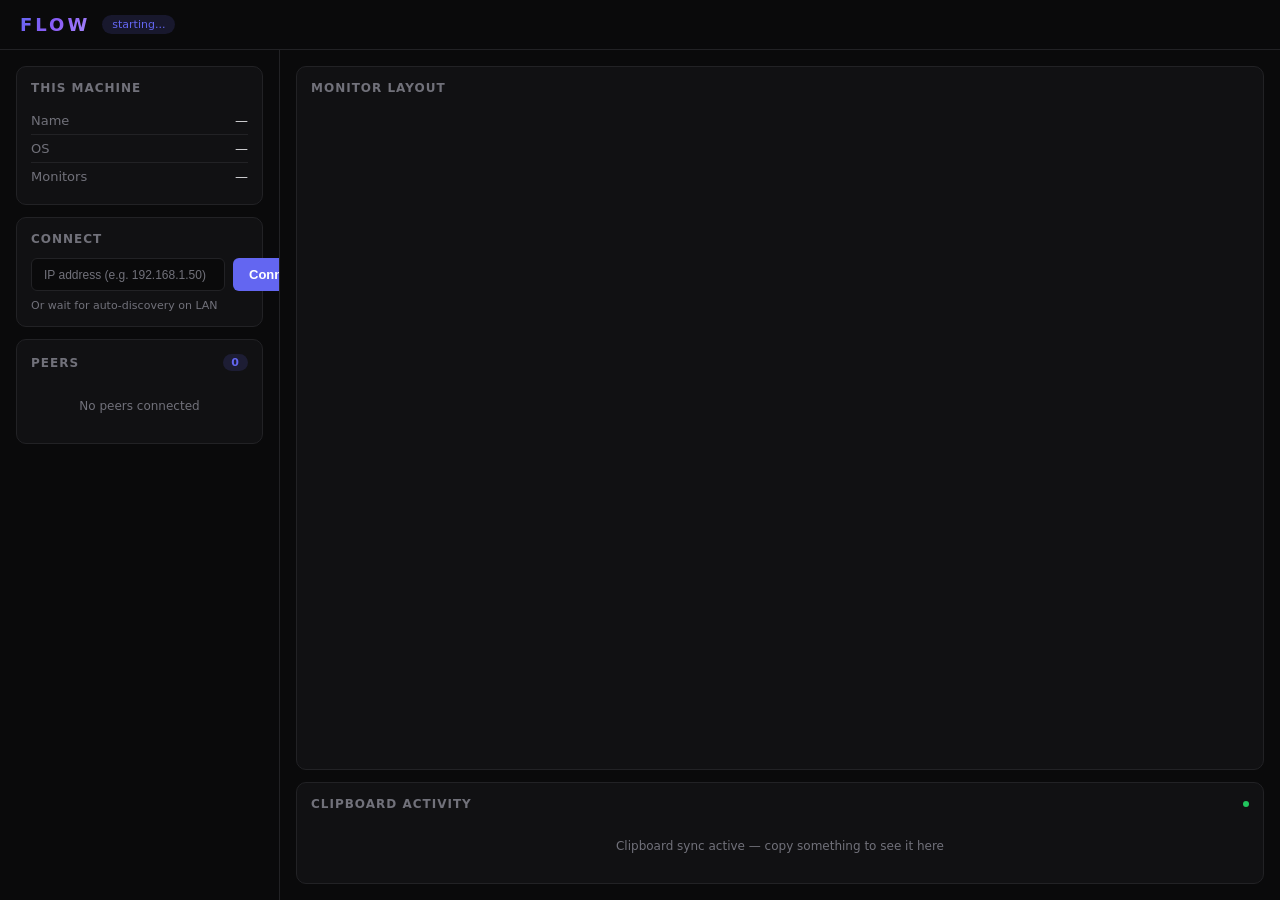
==== flow-ui/src/index.html @ ec9c4d79 "Add FLOW desktop app with Tauri GUI - Dark-themed UI with monitor layout visualizer, peer list, and " ====
<!DOCTYPE html>
<html lang="en">
<head>
  <meta charset="UTF-8" />
  <meta name="viewport" content="width=device-width, initial-scale=1.0" />
  <title>FLOW</title>
  <link rel="stylesheet" href="style.css" />
</head>
<body>
  <div id="app">
    <!-- Header -->
    <header class="header">
      <div class="header-left">
        <div class="logo">FLOW</div>
        <span class="badge" id="status-badge">starting...</span>
      </div>
      <div class="header-right">
        <span class="peer-id" id="my-peer-id"></span>
      </div>
    </header>

    <!-- Main Grid -->
    <div class="main">
      <!-- Left Panel: My Info + Peers -->
      <aside class="sidebar">
        <!-- My Machine -->
        <section class="card">
          <h3 class="card-title">This Machine</h3>
          <div class="machine-info">
            <div class="info-row">
              <span class="label">Name</span>
              <span class="value" id="my-name">—</span>
            </div>
            <div class="info-row">
              <span class="label">OS</span>
              <span class="value" id="my-os">—</span>
            </div>
            <div class="info-row">
              <span class="label">Monitors</span>
              <span class="value" id="my-monitors">—</span>
            </div>
          </div>
        </section>

        <!-- Connect -->
        <section class="card">
          <h3 class="card-title">Connect</h3>
          <div class="connect-form">
            <input type="text" id="peer-ip" placeholder="IP address (e.g. 192.168.1.50)" />
            <button id="connect-btn" onclick="connectPeer()">Connect</button>
          </div>
          <p class="hint">Or wait for auto-discovery on LAN</p>
        </section>

        <!-- Connected Peers -->
        <section class="card">
          <h3 class="card-title">
            Peers
            <span class="peer-count" id="peer-count">0</span>
          </h3>
          <div id="peers-list" class="peers-list">
            <div class="empty-state">No peers connected</div>
          </div>
        </section>
      </aside>

      <!-- Center: Monitor Layout -->
      <main class="content">
        <section class="card monitor-card">
          <h3 class="card-title">Monitor Layout</h3>
          <div class="monitor-canvas" id="monitor-canvas"></div>
        </section>

        <!-- Clipboard Activity -->
        <section class="card">
          <h3 class="card-title">
            Clipboard Activity
            <span class="sync-dot" id="sync-dot"></span>
          </h3>
          <div id="clipboard-log" class="clipboard-log">
            <div class="empty-state">Clipboard sync active — copy something to see it here</div>
          </div>
        </section>
      </main>
    </div>
  </div>

  <script src="app.js"></script>
</body>
</html>
---- flow-ui/src/style.css ----
* {
  margin: 0;
  padding: 0;
  box-sizing: border-box;
}

:root {
  --bg: #0a0a0b;
  --bg-card: #111113;
  --bg-hover: #1a1a1d;
  --border: #222225;
  --text: #e4e4e7;
  --text-dim: #71717a;
  --accent: #6366f1;
  --accent-glow: rgba(99, 102, 241, 0.15);
  --green: #22c55e;
  --red: #ef4444;
  --blue: #3b82f6;
  --radius: 10px;
}

body {
  font-family: -apple-system, BlinkMacSystemFont, 'Segoe UI', system-ui, sans-serif;
  background: var(--bg);
  color: var(--text);
  height: 100vh;
  overflow: hidden;
  -webkit-font-smoothing: antialiased;
}

#app {
  display: flex;
  flex-direction: column;
  height: 100vh;
}

/* Header */
.header {
  display: flex;
  justify-content: space-between;
  align-items: center;
  padding: 14px 20px;
  border-bottom: 1px solid var(--border);
  -webkit-app-region: drag;
}

.header-left {
  display: flex;
  align-items: center;
  gap: 12px;
}

.logo {
  font-size: 18px;
  font-weight: 700;
  letter-spacing: 3px;
  background: linear-gradient(135deg, #6366f1, #8b5cf6, #a78bfa);
  -webkit-background-clip: text;
  -webkit-text-fill-color: transparent;
}

.badge {
  font-size: 11px;
  padding: 3px 10px;
  border-radius: 20px;
  background: var(--accent-glow);
  color: var(--accent);
  font-weight: 500;
}

.badge.online {
  background: rgba(34, 197, 94, 0.12);
  color: var(--green);
}

.header-right {
  -webkit-app-region: no-drag;
}

.peer-id {
  font-size: 12px;
  color: var(--text-dim);
  font-family: 'SF Mono', 'Fira Code', monospace;
}

/* Main Layout */
.main {
  display: grid;
  grid-template-columns: 280px 1fr;
  flex: 1;
  overflow: hidden;
}

/* Sidebar */
.sidebar {
  border-right: 1px solid var(--border);
  padding: 16px;
  display: flex;
  flex-direction: column;
  gap: 12px;
  overflow-y: auto;
}

/* Cards */
.card {
  background: var(--bg-card);
  border: 1px solid var(--border);
  border-radius: var(--radius);
  padding: 14px;
}

.card-title {
  font-size: 12px;
  font-weight: 600;
  text-transform: uppercase;
  letter-spacing: 1px;
  color: var(--text-dim);
  margin-bottom: 12px;
  display: flex;
  align-items: center;
  justify-content: space-between;
}

/* Machine Info */
.info-row {
  display: flex;
  justify-content: space-between;
  padding: 6px 0;
  border-bottom: 1px solid var(--border);
}

.info-row:last-child {
  border-bottom: none;
}

.label {
  color: var(--text-dim);
  font-size: 13px;
}

.value {
  font-size: 13px;
  font-weight: 500;
}

/* Connect Form */
.connect-form {
  display: flex;
  gap: 8px;
}

.connect-form input {
  flex: 1;
  padding: 8px 12px;
  border: 1px solid var(--border);
  border-radius: 6px;
  background: var(--bg);
  color: var(--text);
  font-size: 13px;
  outline: none;
  transition: border-color 0.2s;
}

.connect-form input:focus {
  border-color: var(--accent);
}

.connect-form input::placeholder {
  color: var(--text-dim);
  font-size: 12px;
}

.connect-form button {
  padding: 8px 16px;
  border: none;
  border-radius: 6px;
  background: var(--accent);
  color: white;
  font-size: 13px;
  font-weight: 600;
  cursor: pointer;
  transition: opacity 0.2s;
  white-space: nowrap;
}

.connect-form button:hover {
  opacity: 0.85;
}

.connect-form button:disabled {
  opacity: 0.4;
  cursor: not-allowed;
}

.hint {
  font-size: 11px;
  color: var(--text-dim);
  margin-top: 8px;
}

/* Peers */
.peer-count {
  background: var(--accent-glow);
  color: var(--accent);
  font-size: 11px;
  padding: 2px 8px;
  border-radius: 10px;
  font-weight: 600;
}

.peers-list {
  display: flex;
  flex-direction: column;
  gap: 6px;
}

.peer-item {
  display: flex;
  align-items: center;
  gap: 10px;
  padding: 8px 10px;
  border-radius: 6px;
  background: var(--bg);
  border: 1px solid var(--border);
}

.peer-dot {
  width: 8px;
  height: 8px;
  border-radius: 50%;
  flex-shrink: 0;
}

.peer-info {
  flex: 1;
  min-width: 0;
}

.peer-name {
  font-size: 13px;
  font-weight: 600;
  white-space: nowrap;
  overflow: hidden;
  text-overflow: ellipsis;
}

.peer-os {
  font-size: 11px;
  color: var(--text-dim);
}

.empty-state {
  font-size: 12px;
  color: var(--text-dim);
  text-align: center;
  padding: 16px 0;
}

/* Content */
.content {
  padding: 16px;
  display: flex;
  flex-direction: column;
  gap: 12px;
  overflow: hidden;
}

/* Monitor Canvas */
.monitor-card {
  flex: 1;
  display: flex;
  flex-direction: column;
}

.monitor-canvas {
  flex: 1;
  display: flex;
  align-items: center;
  justify-content: center;
  gap: 4px;
  flex-wrap: wrap;
  position: relative;
  min-height: 200px;
}

.monitor-block {
  border: 2px solid var(--border);
  border-radius: 6px;
  display: flex;
  flex-direction: column;
  align-items: center;
  justify-content: center;
  padding: 10px;
  position: relative;
  transition: border-color 0.3s, box-shadow 0.3s;
  background: var(--bg);
}

.monitor-block.mine {
  border-color: var(--accent);
  box-shadow: 0 0 20px var(--accent-glow);
}

.monitor-block.peer {
  border-color: var(--blue);
  box-shadow: 0 0 20px rgba(59, 130, 246, 0.1);
}

.monitor-label {
  font-size: 11px;
  font-weight: 600;
  margin-bottom: 4px;
}

.monitor-res {
  font-size: 10px;
  color: var(--text-dim);
}

.monitor-owner {
  font-size: 10px;
  color: var(--text-dim);
  margin-top: 4px;
  padding: 2px 8px;
  background: var(--bg-card);
  border-radius: 4px;
}

/* Clipboard Log */
.clipboard-log {
  max-height: 140px;
  overflow-y: auto;
  display: flex;
  flex-direction: column;
  gap: 4px;
}

.clip-entry {
  display: flex;
  align-items: center;
  gap: 8px;
  padding: 6px 10px;
  border-radius: 6px;
  background: var(--bg);
  font-size: 12px;
  animation: fadeIn 0.2s ease;
}

@keyframes fadeIn {
  from { opacity: 0; transform: translateY(-4px); }
  to { opacity: 1; transform: translateY(0); }
}

.clip-dir {
  font-size: 10px;
  padding: 2px 6px;
  border-radius: 4px;
  font-weight: 600;
  flex-shrink: 0;
}

.clip-dir.sent {
  background: rgba(99, 102, 241, 0.15);
  color: var(--accent);
}

.clip-dir.received {
  background: rgba(34, 197, 94, 0.12);
  color: var(--green);
}

.clip-text {
  color: var(--text-dim);
  white-space: nowrap;
  overflow: hidden;
  text-overflow: ellipsis;
  flex: 1;
}

.clip-time {
  font-size: 10px;
  color: var(--text-dim);
  opacity: 0.5;
  flex-shrink: 0;
}

.sync-dot {
  width: 6px;
  height: 6px;
  border-radius: 50%;
  background: var(--green);
  display: inline-block;
  animation: pulse 2s infinite;
}

@keyframes pulse {
  0%, 100% { opacity: 1; }
  50% { opacity: 0.3; }
}

/* Scrollbar */
::-webkit-scrollbar {
  width: 4px;
}
::-webkit-scrollbar-track {
  background: transparent;
}
::-webkit-scrollbar-thumb {
  background: var(--border);
  border-radius: 2px;
}
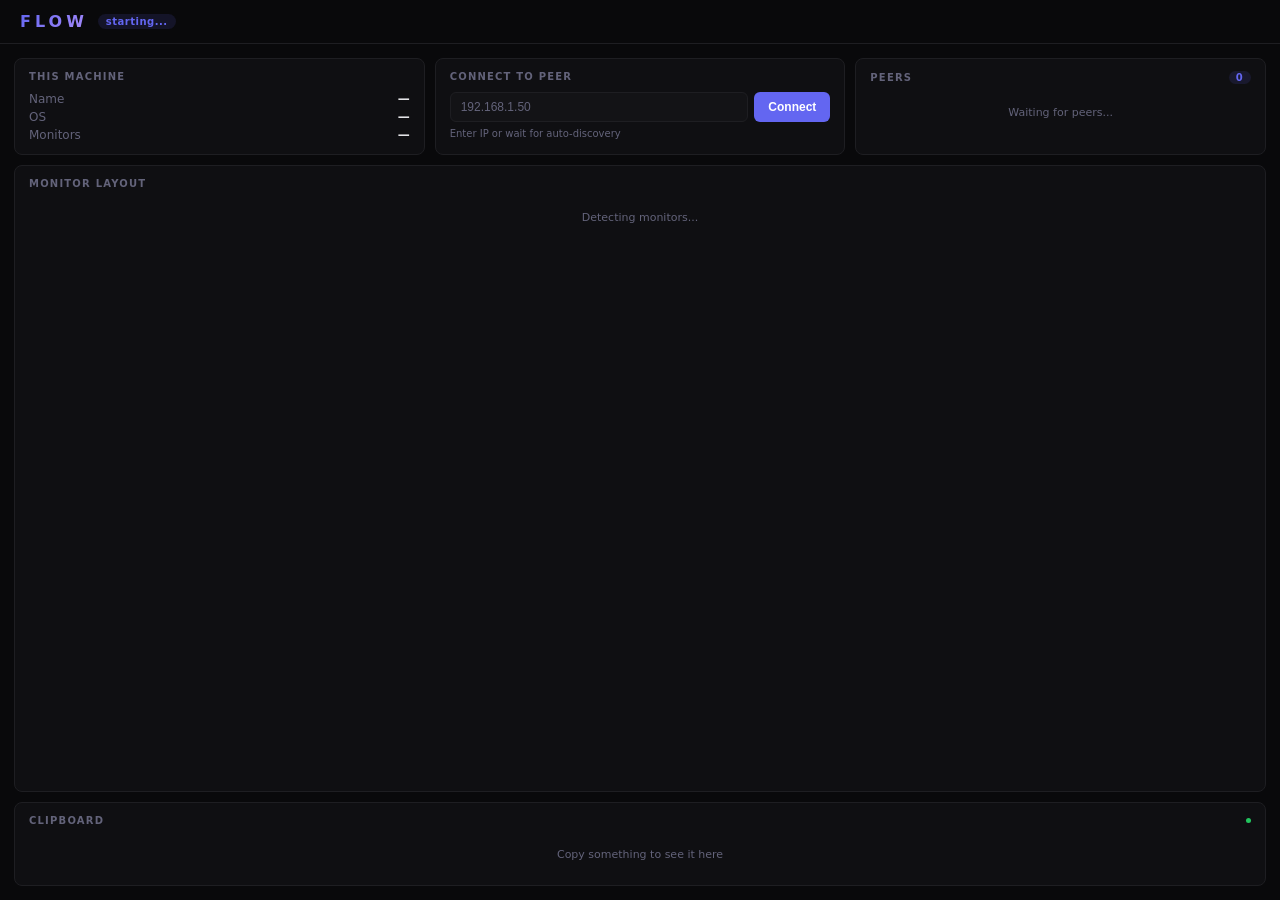
==== commit b985e5ef: "Make FLOW production-ready: fix mesh bugs, add file transfer, harden cross-platform Mesh fixes: - Co" ====
--- a/flow-ui/src/index.html
+++ b/flow-ui/src/index.html
@@ -4,7 +4,7 @@
   <meta charset="UTF-8" />
   <meta name="viewport" content="width=device-width, initial-scale=1.0" />
   <title>FLOW</title>
-  <link rel="stylesheet" href="style.css" />
+  <link rel="stylesheet" href="./style.css" />
 </head>
 <body>
   <div id="app">
@@ -19,72 +19,63 @@
       </div>
     </header>
 
-    <!-- Main Grid -->
-    <div class="main">
-      <!-- Left Panel: My Info + Peers -->
-      <aside class="sidebar">
-        <!-- My Machine -->
-        <section class="card">
+    <!-- Body -->
+    <div class="body">
+      <!-- Top Row: Info + Connect + Peers -->
+      <div class="top-row">
+        <section class="card card-info">
           <h3 class="card-title">This Machine</h3>
-          <div class="machine-info">
-            <div class="info-row">
-              <span class="label">Name</span>
-              <span class="value" id="my-name">—</span>
-            </div>
-            <div class="info-row">
-              <span class="label">OS</span>
-              <span class="value" id="my-os">—</span>
-            </div>
-            <div class="info-row">
-              <span class="label">Monitors</span>
-              <span class="value" id="my-monitors">—</span>
-            </div>
+          <div class="info-grid">
+            <span class="label">Name</span>
+            <span class="value" id="my-name">—</span>
+            <span class="label">OS</span>
+            <span class="value" id="my-os">—</span>
+            <span class="label">Monitors</span>
+            <span class="value" id="my-monitors">—</span>
           </div>
         </section>
 
-        <!-- Connect -->
-        <section class="card">
-          <h3 class="card-title">Connect</h3>
+        <section class="card card-connect">
+          <h3 class="card-title">Connect to Peer</h3>
           <div class="connect-form">
-            <input type="text" id="peer-ip" placeholder="IP address (e.g. 192.168.1.50)" />
+            <input type="text" id="peer-ip" placeholder="192.168.1.50" />
             <button id="connect-btn" onclick="connectPeer()">Connect</button>
           </div>
-          <p class="hint">Or wait for auto-discovery on LAN</p>
+          <p class="hint">Enter IP or wait for auto-discovery</p>
         </section>
 
-        <!-- Connected Peers -->
-        <section class="card">
+        <section class="card card-peers">
           <h3 class="card-title">
             Peers
             <span class="peer-count" id="peer-count">0</span>
           </h3>
           <div id="peers-list" class="peers-list">
-            <div class="empty-state">No peers connected</div>
+            <div class="empty-state">Waiting for peers...</div>
           </div>
         </section>
-      </aside>
+      </div>
 
-      <!-- Center: Monitor Layout -->
-      <main class="content">
-        <section class="card monitor-card">
-          <h3 class="card-title">Monitor Layout</h3>
-          <div class="monitor-canvas" id="monitor-canvas"></div>
-        </section>
+      <!-- Monitor Layout -->
+      <section class="card card-monitors">
+        <h3 class="card-title">Monitor Layout</h3>
+        <div class="monitor-canvas" id="monitor-canvas">
+          <div class="empty-state">Detecting monitors...</div>
+        </div>
+      </section>
 
-        <!-- Clipboard Activity -->
-        <section class="card">
-          <h3 class="card-title">
-            Clipboard Activity
-            <span class="sync-dot" id="sync-dot"></span>
-          </h3>
-          <div id="clipboard-log" class="clipboard-log">
-            <div class="empty-state">Clipboard sync active — copy something to see it here</div>
-          </div>
-        </section>
-      </main>
+      <!-- Clipboard -->
+      <section class="card card-clipboard">
+        <h3 class="card-title">
+          Clipboard
+          <span class="sync-dot"></span>
+        </h3>
+        <div id="clipboard-log" class="clipboard-log">
+          <div class="empty-state">Copy something to see it here</div>
+        </div>
+      </section>
     </div>
   </div>
 
-  <script src="app.js"></script>
+  <script src="./app.js"></script>
 </body>
 </html>
--- a/flow-ui/src/style.css
+++ b/flow-ui/src/style.css
@@ -5,18 +5,20 @@
 }
 
 :root {
-  --bg: #0a0a0b;
-  --bg-card: #111113;
-  --bg-hover: #1a1a1d;
-  --border: #222225;
+  --bg: #09090b;
+  --bg-card: #0f0f12;
+  --bg-input: #131316;
+  --border: #1e1e22;
+  --border-hover: #2a2a30;
   --text: #e4e4e7;
-  --text-dim: #71717a;
+  --text-dim: #63637a;
   --accent: #6366f1;
-  --accent-glow: rgba(99, 102, 241, 0.15);
+  --accent-dim: rgba(99, 102, 241, 0.12);
   --green: #22c55e;
+  --green-dim: rgba(34, 197, 94, 0.1);
   --red: #ef4444;
   --blue: #3b82f6;
-  --radius: 10px;
+  --radius: 8px;
 }
 
 body {
@@ -26,6 +28,7 @@
   height: 100vh;
   overflow: hidden;
   -webkit-font-smoothing: antialiased;
+  user-select: none;
 }
 
 #app {
@@ -34,42 +37,44 @@
   height: 100vh;
 }
 
-/* Header */
+/* ── Header ── */
 .header {
   display: flex;
   justify-content: space-between;
   align-items: center;
-  padding: 14px 20px;
+  padding: 12px 20px;
   border-bottom: 1px solid var(--border);
+  flex-shrink: 0;
   -webkit-app-region: drag;
 }
 
 .header-left {
   display: flex;
   align-items: center;
-  gap: 12px;
+  gap: 10px;
 }
 
 .logo {
-  font-size: 18px;
+  font-size: 16px;
   font-weight: 700;
-  letter-spacing: 3px;
-  background: linear-gradient(135deg, #6366f1, #8b5cf6, #a78bfa);
+  letter-spacing: 4px;
+  background: linear-gradient(135deg, #6366f1, #a78bfa);
   -webkit-background-clip: text;
   -webkit-text-fill-color: transparent;
 }
 
 .badge {
-  font-size: 11px;
-  padding: 3px 10px;
+  font-size: 10px;
+  padding: 2px 8px;
   border-radius: 20px;
-  background: var(--accent-glow);
+  background: var(--accent-dim);
   color: var(--accent);
-  font-weight: 500;
+  font-weight: 600;
+  letter-spacing: 0.5px;
 }
 
 .badge.online {
-  background: rgba(34, 197, 94, 0.12);
+  background: var(--green-dim);
   color: var(--green);
 }
 
@@ -78,87 +83,96 @@
 }
 
 .peer-id {
-  font-size: 12px;
-  color: var(--text-dim);
-  font-family: 'SF Mono', 'Fira Code', monospace;
-}
-
-/* Main Layout */
-.main {
+  font-size: 11px;
+  color: var(--text-dim);
+  font-family: 'SF Mono', 'Cascadia Code', 'Fira Code', monospace;
+}
+
+/* ── Body ── */
+.body {
+  flex: 1;
+  display: flex;
+  flex-direction: column;
+  padding: 14px;
+  gap: 10px;
+  overflow-y: auto;
+  overflow-x: hidden;
+}
+
+/* ── Top Row ── */
+.top-row {
   display: grid;
-  grid-template-columns: 280px 1fr;
-  flex: 1;
-  overflow: hidden;
-}
-
-/* Sidebar */
-.sidebar {
-  border-right: 1px solid var(--border);
-  padding: 16px;
-  display: flex;
-  flex-direction: column;
-  gap: 12px;
-  overflow-y: auto;
-}
-
-/* Cards */
+  grid-template-columns: 1fr 1fr 1fr;
+  gap: 10px;
+  flex-shrink: 0;
+}
+
+@media (max-width: 750px) {
+  .top-row {
+    grid-template-columns: 1fr;
+  }
+}
+
+/* ── Cards ── */
 .card {
   background: var(--bg-card);
   border: 1px solid var(--border);
   border-radius: var(--radius);
-  padding: 14px;
+  padding: 12px 14px;
+  overflow: hidden;
 }
 
 .card-title {
+  font-size: 10px;
+  font-weight: 700;
+  text-transform: uppercase;
+  letter-spacing: 1.2px;
+  color: var(--text-dim);
+  margin-bottom: 10px;
+  display: flex;
+  align-items: center;
+  justify-content: space-between;
+}
+
+/* ── Info Grid ── */
+.info-grid {
+  display: grid;
+  grid-template-columns: auto 1fr;
+  gap: 4px 12px;
+  align-items: center;
+}
+
+.label {
+  color: var(--text-dim);
+  font-size: 12px;
+}
+
+.value {
   font-size: 12px;
   font-weight: 600;
-  text-transform: uppercase;
-  letter-spacing: 1px;
-  color: var(--text-dim);
-  margin-bottom: 12px;
-  display: flex;
-  align-items: center;
-  justify-content: space-between;
-}
-
-/* Machine Info */
-.info-row {
-  display: flex;
-  justify-content: space-between;
-  padding: 6px 0;
-  border-bottom: 1px solid var(--border);
-}
-
-.info-row:last-child {
-  border-bottom: none;
-}
-
-.label {
-  color: var(--text-dim);
-  font-size: 13px;
-}
-
-.value {
-  font-size: 13px;
-  font-weight: 500;
-}
-
-/* Connect Form */
+  text-align: right;
+  overflow: hidden;
+  text-overflow: ellipsis;
+  white-space: nowrap;
+}
+
+/* ── Connect Form ── */
 .connect-form {
   display: flex;
-  gap: 8px;
+  gap: 6px;
 }
 
 .connect-form input {
   flex: 1;
-  padding: 8px 12px;
+  min-width: 0;
+  padding: 7px 10px;
   border: 1px solid var(--border);
   border-radius: 6px;
-  background: var(--bg);
+  background: var(--bg-input);
   color: var(--text);
-  font-size: 13px;
+  font-size: 12px;
   outline: none;
-  transition: border-color 0.2s;
+  transition: border-color 0.15s;
 }
 
 .connect-form input:focus {
@@ -167,20 +181,20 @@
 
 .connect-form input::placeholder {
   color: var(--text-dim);
-  font-size: 12px;
 }
 
 .connect-form button {
-  padding: 8px 16px;
+  padding: 7px 14px;
   border: none;
   border-radius: 6px;
   background: var(--accent);
   color: white;
-  font-size: 13px;
+  font-size: 12px;
   font-weight: 600;
   cursor: pointer;
-  transition: opacity 0.2s;
-  white-space: nowrap;
+  transition: opacity 0.15s;
+  white-space: nowrap;
+  flex-shrink: 0;
 }
 
 .connect-form button:hover {
@@ -193,94 +207,84 @@
 }
 
 .hint {
+  font-size: 10px;
+  color: var(--text-dim);
+  margin-top: 6px;
+}
+
+/* ── Peers ── */
+.peer-count {
+  background: var(--accent-dim);
+  color: var(--accent);
+  font-size: 10px;
+  padding: 1px 7px;
+  border-radius: 10px;
+  font-weight: 700;
+}
+
+.peers-list {
+  display: flex;
+  flex-direction: column;
+  gap: 4px;
+  max-height: 120px;
+  overflow-y: auto;
+}
+
+.peer-item {
+  display: flex;
+  align-items: center;
+  gap: 8px;
+  padding: 6px 8px;
+  border-radius: 6px;
+  background: var(--bg-input);
+  border: 1px solid var(--border);
+}
+
+.peer-dot {
+  width: 7px;
+  height: 7px;
+  border-radius: 50%;
+  flex-shrink: 0;
+}
+
+.peer-info {
+  flex: 1;
+  min-width: 0;
+}
+
+.peer-name {
+  font-size: 12px;
+  font-weight: 600;
+  white-space: nowrap;
+  overflow: hidden;
+  text-overflow: ellipsis;
+}
+
+.peer-os {
+  font-size: 10px;
+  color: var(--text-dim);
+}
+
+.empty-state {
   font-size: 11px;
   color: var(--text-dim);
-  margin-top: 8px;
-}
-
-/* Peers */
-.peer-count {
-  background: var(--accent-glow);
-  color: var(--accent);
-  font-size: 11px;
-  padding: 2px 8px;
-  border-radius: 10px;
-  font-weight: 600;
-}
-
-.peers-list {
-  display: flex;
-  flex-direction: column;
-  gap: 6px;
-}
-
-.peer-item {
-  display: flex;
-  align-items: center;
-  gap: 10px;
-  padding: 8px 10px;
-  border-radius: 6px;
-  background: var(--bg);
-  border: 1px solid var(--border);
-}
-
-.peer-dot {
-  width: 8px;
-  height: 8px;
-  border-radius: 50%;
-  flex-shrink: 0;
-}
-
-.peer-info {
-  flex: 1;
-  min-width: 0;
-}
-
-.peer-name {
-  font-size: 13px;
-  font-weight: 600;
-  white-space: nowrap;
-  overflow: hidden;
-  text-overflow: ellipsis;
-}
-
-.peer-os {
-  font-size: 11px;
-  color: var(--text-dim);
-}
-
-.empty-state {
-  font-size: 12px;
-  color: var(--text-dim);
   text-align: center;
-  padding: 16px 0;
-}
-
-/* Content */
-.content {
-  padding: 16px;
-  display: flex;
-  flex-direction: column;
-  gap: 12px;
-  overflow: hidden;
-}
-
-/* Monitor Canvas */
-.monitor-card {
-  flex: 1;
-  display: flex;
-  flex-direction: column;
+  padding: 12px 0;
+}
+
+/* ── Monitor Canvas ── */
+.card-monitors {
+  flex: 1;
+  display: flex;
+  flex-direction: column;
+  min-height: 180px;
 }
 
 .monitor-canvas {
   flex: 1;
-  display: flex;
-  align-items: center;
-  justify-content: center;
-  gap: 4px;
-  flex-wrap: wrap;
   position: relative;
-  min-height: 200px;
+  overflow: hidden;
+  min-height: 140px;
 }
 
 .monitor-block {
@@ -290,82 +294,95 @@
   flex-direction: column;
   align-items: center;
   justify-content: center;
-  padding: 10px;
-  position: relative;
-  transition: border-color 0.3s, box-shadow 0.3s;
-  background: var(--bg);
+  padding: 6px;
+  position: absolute;
+  transition: border-color 0.2s, box-shadow 0.2s;
+  background: var(--bg-input);
+  overflow: hidden;
 }
 
 .monitor-block.mine {
   border-color: var(--accent);
-  box-shadow: 0 0 20px var(--accent-glow);
+  box-shadow: 0 0 16px var(--accent-dim);
 }
 
 .monitor-block.peer {
   border-color: var(--blue);
-  box-shadow: 0 0 20px rgba(59, 130, 246, 0.1);
+  box-shadow: 0 0 16px rgba(59, 130, 246, 0.08);
 }
 
 .monitor-label {
+  font-size: 10px;
+  font-weight: 600;
+  white-space: nowrap;
+  overflow: hidden;
+  text-overflow: ellipsis;
+  max-width: 100%;
+}
+
+.monitor-res {
+  font-size: 9px;
+  color: var(--text-dim);
+}
+
+.monitor-owner {
+  font-size: 9px;
+  color: var(--text-dim);
+  margin-top: 2px;
+  padding: 1px 6px;
+  background: var(--bg-card);
+  border-radius: 3px;
+  white-space: nowrap;
+  overflow: hidden;
+  text-overflow: ellipsis;
+  max-width: 100%;
+}
+
+/* ── Clipboard Log ── */
+.card-clipboard {
+  flex-shrink: 0;
+}
+
+.clipboard-log {
+  max-height: 100px;
+  overflow-y: auto;
+  display: flex;
+  flex-direction: column;
+  gap: 3px;
+}
+
+.clip-entry {
+  display: flex;
+  align-items: center;
+  gap: 6px;
+  padding: 5px 8px;
+  border-radius: 5px;
+  background: var(--bg-input);
   font-size: 11px;
-  font-weight: 600;
-  margin-bottom: 4px;
-}
-
-.monitor-res {
-  font-size: 10px;
-  color: var(--text-dim);
-}
-
-.monitor-owner {
-  font-size: 10px;
-  color: var(--text-dim);
-  margin-top: 4px;
-  padding: 2px 8px;
-  background: var(--bg-card);
-  border-radius: 4px;
-}
-
-/* Clipboard Log */
-.clipboard-log {
-  max-height: 140px;
-  overflow-y: auto;
-  display: flex;
-  flex-direction: column;
-  gap: 4px;
-}
-
-.clip-entry {
-  display: flex;
-  align-items: center;
-  gap: 8px;
-  padding: 6px 10px;
-  border-radius: 6px;
-  background: var(--bg);
-  font-size: 12px;
-  animation: fadeIn 0.2s ease;
+  animation: fadeIn 0.15s ease;
 }
 
 @keyframes fadeIn {
-  from { opacity: 0; transform: translateY(-4px); }
+  from { opacity: 0; transform: translateY(-3px); }
   to { opacity: 1; transform: translateY(0); }
 }
 
 .clip-dir {
-  font-size: 10px;
-  padding: 2px 6px;
-  border-radius: 4px;
-  font-weight: 600;
-  flex-shrink: 0;
+  font-size: 9px;
+  padding: 1px 5px;
+  border-radius: 3px;
+  font-weight: 700;
+  flex-shrink: 0;
+  letter-spacing: 0.5px;
 }
 
 .clip-dir.sent {
-  background: rgba(99, 102, 241, 0.15);
+  background: var(--accent-dim);
   color: var(--accent);
 }
 
 .clip-dir.received {
-  background: rgba(34, 197, 94, 0.12);
+  background: var(--green-dim);
   color: var(--green);
 }
 
@@ -375,18 +392,20 @@
   overflow: hidden;
   text-overflow: ellipsis;
   flex: 1;
+  min-width: 0;
 }
 
 .clip-time {
-  font-size: 10px;
-  color: var(--text-dim);
-  opacity: 0.5;
-  flex-shrink: 0;
+  font-size: 9px;
+  color: var(--text-dim);
+  opacity: 0.4;
+  flex-shrink: 0;
+  font-family: 'SF Mono', 'Cascadia Code', monospace;
 }
 
 .sync-dot {
-  width: 6px;
-  height: 6px;
+  width: 5px;
+  height: 5px;
   border-radius: 50%;
   background: var(--green);
   display: inline-block;
@@ -398,14 +417,20 @@
   50% { opacity: 0.3; }
 }
 
-/* Scrollbar */
+/* ── Scrollbar ── */
 ::-webkit-scrollbar {
-  width: 4px;
-}
+  width: 3px;
+}
+
 ::-webkit-scrollbar-track {
   background: transparent;
 }
+
 ::-webkit-scrollbar-thumb {
   background: var(--border);
   border-radius: 2px;
 }
+
+::-webkit-scrollbar-thumb:hover {
+  background: var(--border-hover);
+}
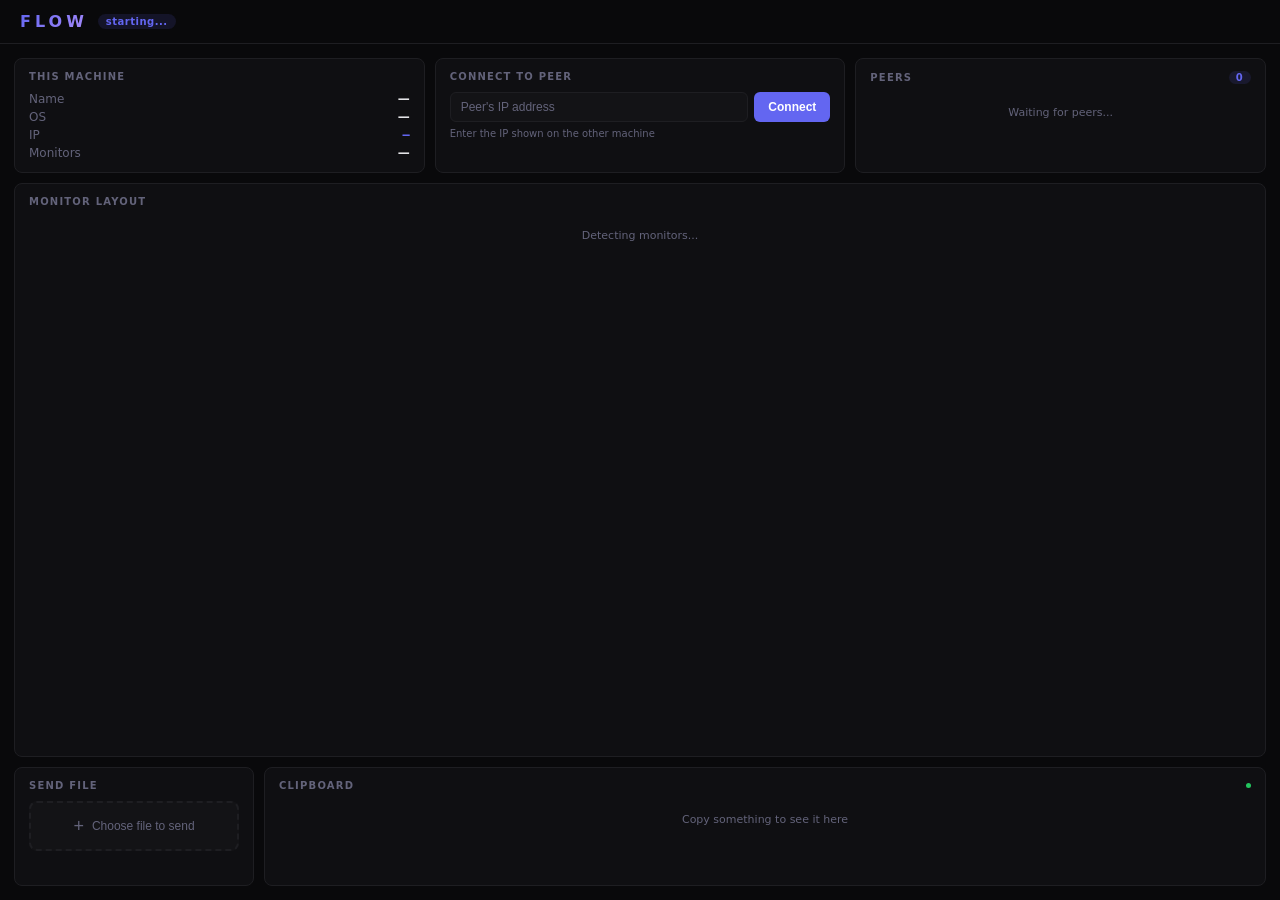
==== commit 0724247e: "Add cursor sharing: edge detection, position streaming, and remote overlay Cursor system: - MouseCap" ====
--- a/flow-ui/src/index.html
+++ b/flow-ui/src/index.html
@@ -8,20 +8,18 @@
 </head>
 <body>
   <div id="app">
-    <!-- Header -->
     <header class="header">
       <div class="header-left">
         <div class="logo">FLOW</div>
         <span class="badge" id="status-badge">starting...</span>
       </div>
       <div class="header-right">
-        <span class="peer-id" id="my-peer-id"></span>
+        <span class="local-ip" id="local-ip"></span>
       </div>
     </header>
 
-    <!-- Body -->
     <div class="body">
-      <!-- Top Row: Info + Connect + Peers -->
+      <!-- Top Row -->
       <div class="top-row">
         <section class="card card-info">
           <h3 class="card-title">This Machine</h3>
@@ -30,6 +28,8 @@
             <span class="value" id="my-name">—</span>
             <span class="label">OS</span>
             <span class="value" id="my-os">—</span>
+            <span class="label">IP</span>
+            <span class="value ip-value" id="my-ip">—</span>
             <span class="label">Monitors</span>
             <span class="value" id="my-monitors">—</span>
           </div>
@@ -38,10 +38,10 @@
         <section class="card card-connect">
           <h3 class="card-title">Connect to Peer</h3>
           <div class="connect-form">
-            <input type="text" id="peer-ip" placeholder="192.168.1.50" />
+            <input type="text" id="peer-ip" placeholder="Peer's IP address" />
             <button id="connect-btn" onclick="connectPeer()">Connect</button>
           </div>
-          <p class="hint">Enter IP or wait for auto-discovery</p>
+          <p class="hint">Enter the IP shown on the other machine</p>
         </section>
 
         <section class="card card-peers">
@@ -63,16 +63,27 @@
         </div>
       </section>
 
-      <!-- Clipboard -->
-      <section class="card card-clipboard">
-        <h3 class="card-title">
-          Clipboard
-          <span class="sync-dot"></span>
-        </h3>
-        <div id="clipboard-log" class="clipboard-log">
-          <div class="empty-state">Copy something to see it here</div>
-        </div>
-      </section>
+      <!-- Bottom Row: Send File + Clipboard -->
+      <div class="bottom-row">
+        <section class="card card-file">
+          <h3 class="card-title">Send File</h3>
+          <button class="send-file-btn" id="send-file-btn" onclick="pickAndSend()">
+            <span class="send-icon">+</span>
+            Choose file to send
+          </button>
+          <div id="file-status" class="file-status"></div>
+        </section>
+
+        <section class="card card-clipboard">
+          <h3 class="card-title">
+            Clipboard
+            <span class="sync-dot"></span>
+          </h3>
+          <div id="clipboard-log" class="clipboard-log">
+            <div class="empty-state">Copy something to see it here</div>
+          </div>
+        </section>
+      </div>
     </div>
   </div>
 
--- a/flow-ui/src/style.css
+++ b/flow-ui/src/style.css
@@ -417,6 +417,73 @@
   50% { opacity: 0.3; }
 }
 
+/* ── Local IP ── */
+.local-ip {
+  font-size: 11px;
+  color: var(--text-dim);
+  font-family: 'SF Mono', 'Cascadia Code', 'Fira Code', monospace;
+}
+
+.ip-value {
+  color: var(--accent);
+  font-family: 'SF Mono', 'Cascadia Code', 'Fira Code', monospace;
+  font-weight: 700;
+}
+
+/* ── Bottom Row ── */
+.bottom-row {
+  display: grid;
+  grid-template-columns: 240px 1fr;
+  gap: 10px;
+  flex-shrink: 0;
+}
+
+@media (max-width: 750px) {
+  .bottom-row {
+    grid-template-columns: 1fr;
+  }
+}
+
+/* ── Send File ── */
+.send-file-btn {
+  width: 100%;
+  padding: 14px;
+  border: 2px dashed var(--border);
+  border-radius: 8px;
+  background: var(--bg-input);
+  color: var(--text-dim);
+  font-size: 12px;
+  cursor: pointer;
+  transition: border-color 0.15s, color 0.15s;
+  display: flex;
+  align-items: center;
+  justify-content: center;
+  gap: 8px;
+}
+
+.send-file-btn:hover {
+  border-color: var(--accent);
+  color: var(--text);
+}
+
+.send-file-btn:disabled {
+  opacity: 0.4;
+  cursor: not-allowed;
+}
+
+.send-icon {
+  font-size: 18px;
+  font-weight: 300;
+  line-height: 1;
+}
+
+.file-status {
+  font-size: 11px;
+  color: var(--green);
+  margin-top: 6px;
+  min-height: 16px;
+}
+
 /* ── Scrollbar ── */
 ::-webkit-scrollbar {
   width: 3px;
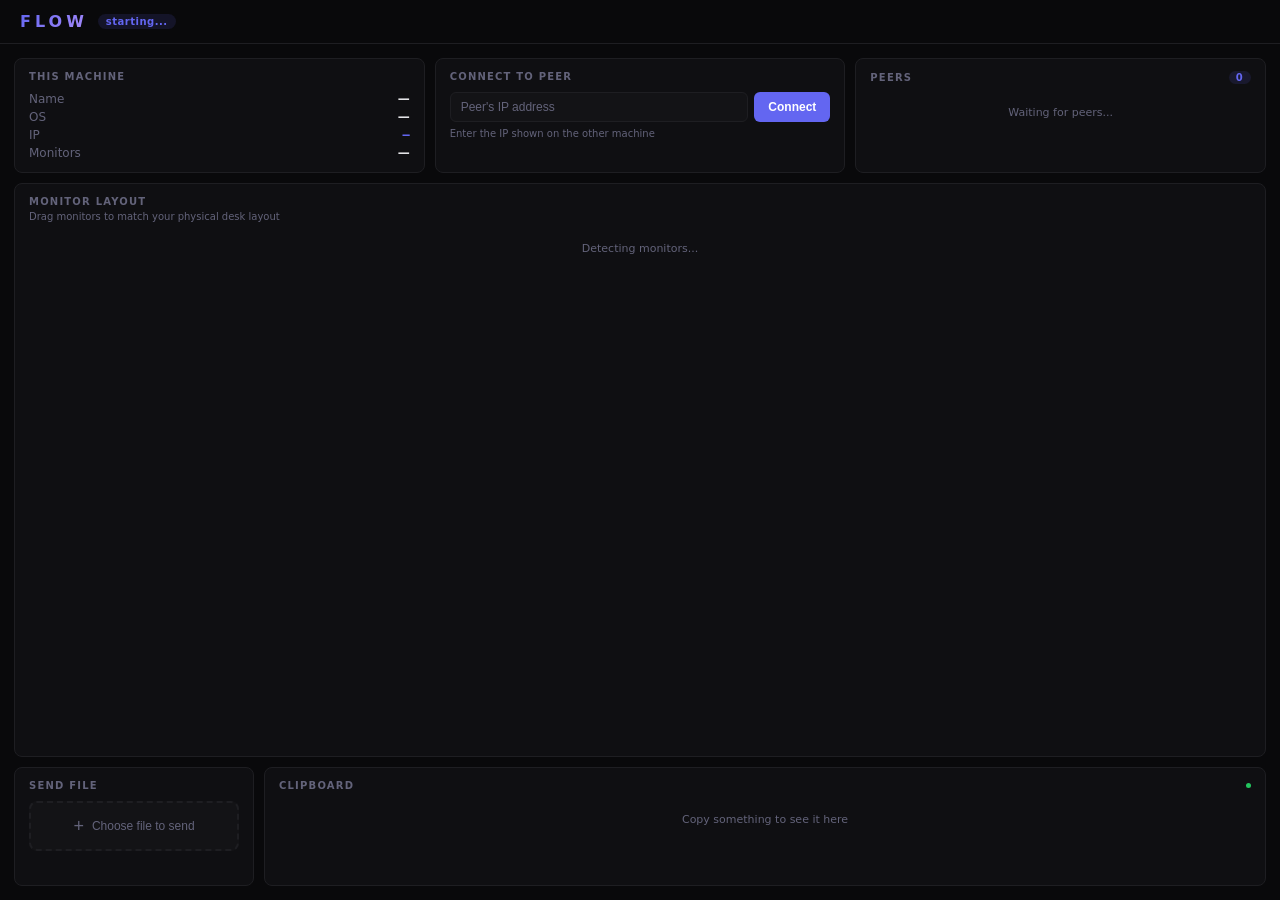
==== commit e3c6b839: "Add draggable monitor layout with sync between peers - Monitors are draggable in the UI canvas — dra" ====
--- a/flow-ui/src/index.html
+++ b/flow-ui/src/index.html
@@ -57,7 +57,11 @@
 
       <!-- Monitor Layout -->
       <section class="card card-monitors">
-        <h3 class="card-title">Monitor Layout</h3>
+        <h3 class="card-title">
+          Monitor Layout
+          <button class="save-layout-btn" id="save-layout-btn" onclick="saveLayout()" style="display:none">Save Layout</button>
+        </h3>
+        <p class="layout-hint">Drag monitors to match your physical desk layout</p>
         <div class="monitor-canvas" id="monitor-canvas">
           <div class="empty-state">Detecting monitors...</div>
         </div>
--- a/flow-ui/src/style.css
+++ b/flow-ui/src/style.css
@@ -273,6 +273,34 @@
 }
 
 /* ── Monitor Canvas ── */
+.layout-hint {
+  font-size: 10px;
+  color: var(--text-dim);
+  margin-bottom: 8px;
+  margin-top: -6px;
+}
+
+.save-layout-btn {
+  padding: 3px 10px;
+  border: none;
+  border-radius: 4px;
+  background: var(--accent);
+  color: white;
+  font-size: 10px;
+  font-weight: 600;
+  cursor: pointer;
+  letter-spacing: 0.5px;
+}
+
+.save-layout-btn:hover {
+  opacity: 0.85;
+}
+
+.save-layout-btn:disabled {
+  opacity: 0.4;
+  cursor: not-allowed;
+}
+
 .card-monitors {
   flex: 1;
   display: flex;
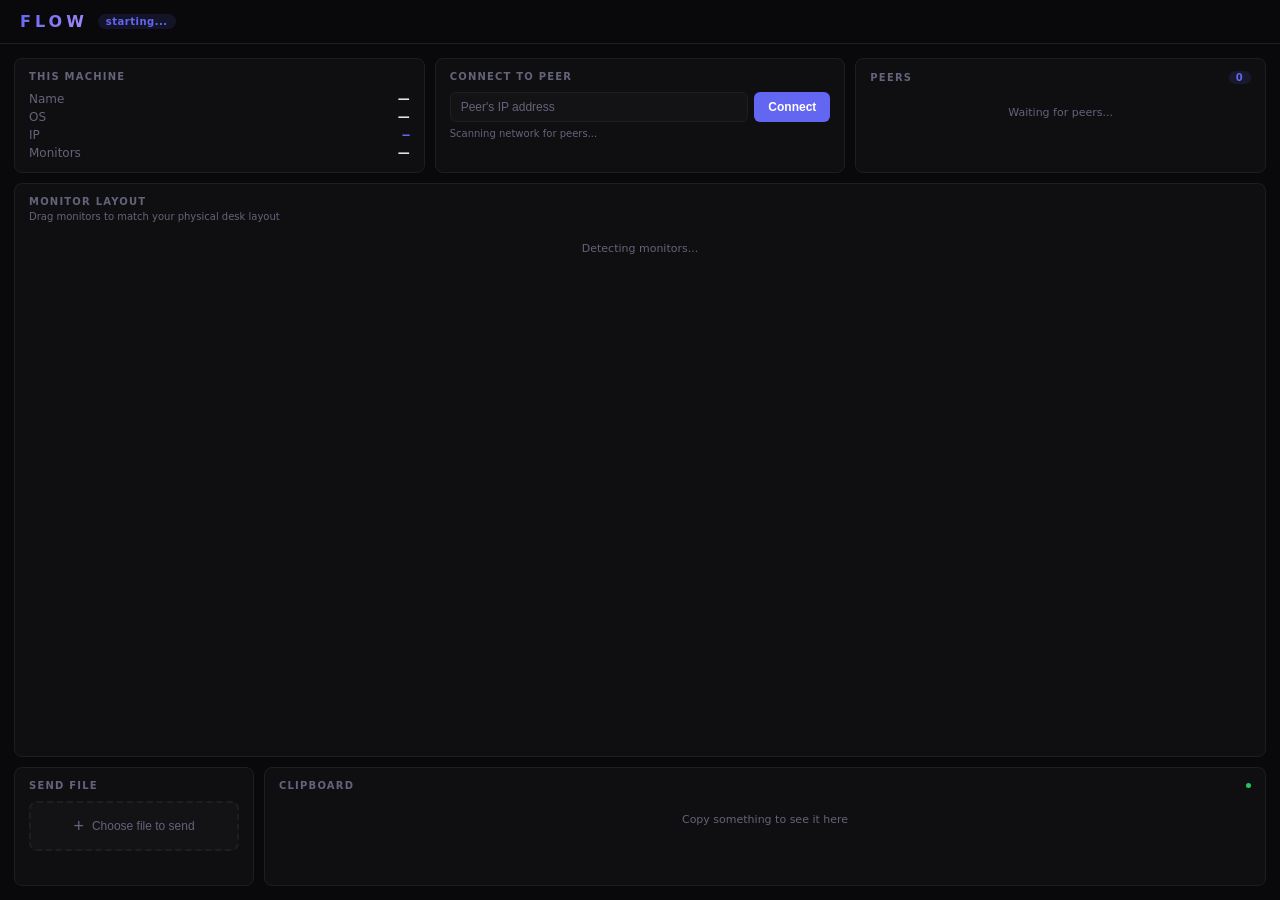
==== commit 8b81ac97: "Auto-discover peers by scanning local network + fix startup crash - Scans all 254 IPs on the local s" ====
--- a/flow-ui/src/index.html
+++ b/flow-ui/src/index.html
@@ -41,7 +41,7 @@
             <input type="text" id="peer-ip" placeholder="Peer's IP address" />
             <button id="connect-btn" onclick="connectPeer()">Connect</button>
           </div>
-          <p class="hint">Enter the IP shown on the other machine</p>
+          <p class="hint" id="connect-hint">Scanning network for peers...</p>
         </section>
 
         <section class="card card-peers">
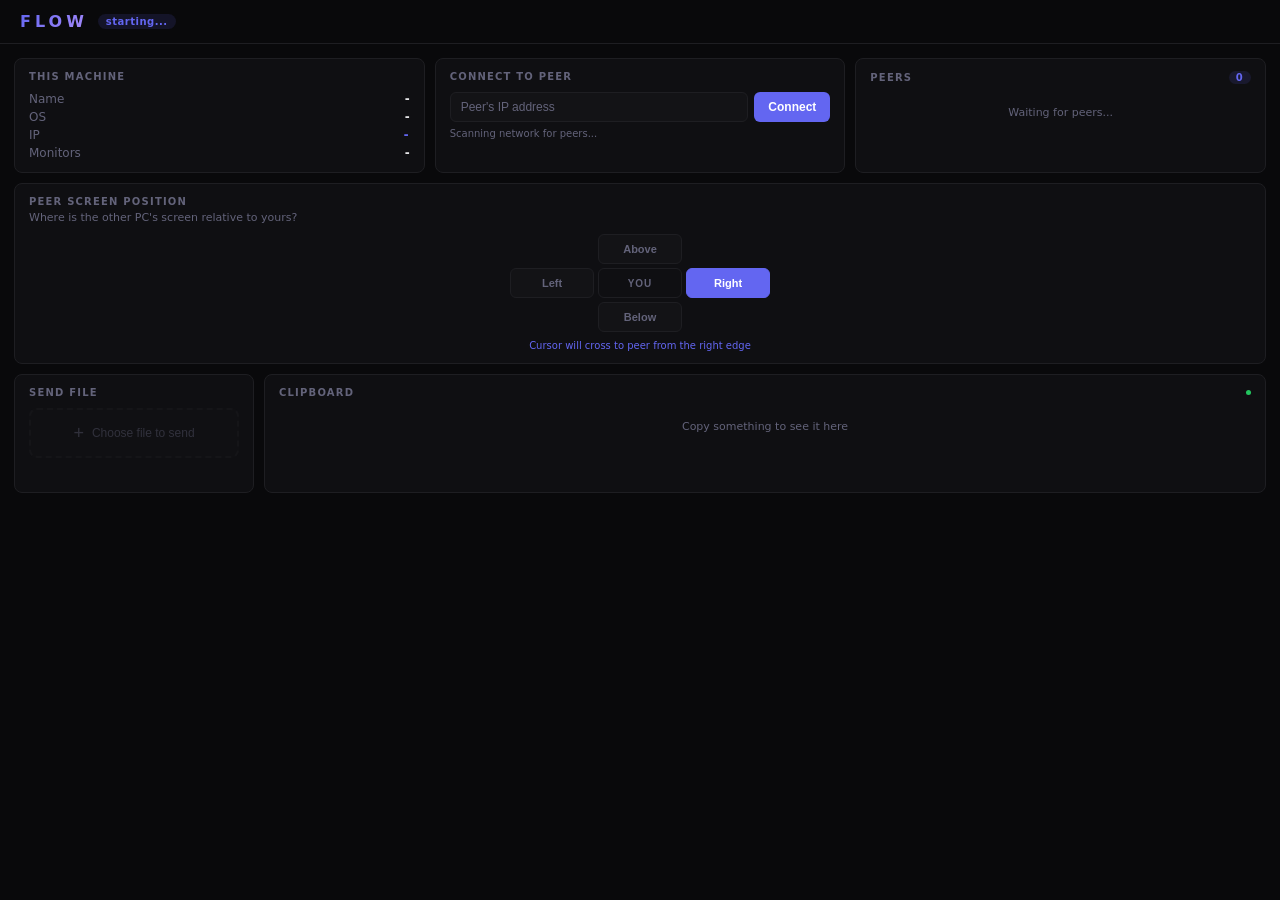
==== commit 1fce45fb: "Simplify cursor sharing: direction-based instead of spatial layout Removed the broken spatial layout" ====
--- a/flow-ui/src/index.html
+++ b/flow-ui/src/index.html
@@ -19,19 +19,18 @@
     </header>
 
     <div class="body">
-      <!-- Top Row -->
       <div class="top-row">
         <section class="card card-info">
           <h3 class="card-title">This Machine</h3>
           <div class="info-grid">
             <span class="label">Name</span>
-            <span class="value" id="my-name">—</span>
+            <span class="value" id="my-name">-</span>
             <span class="label">OS</span>
-            <span class="value" id="my-os">—</span>
+            <span class="value" id="my-os">-</span>
             <span class="label">IP</span>
-            <span class="value ip-value" id="my-ip">—</span>
+            <span class="value ip-value" id="my-ip">-</span>
             <span class="label">Monitors</span>
-            <span class="value" id="my-monitors">—</span>
+            <span class="value" id="my-monitors">-</span>
           </div>
         </section>
 
@@ -55,23 +54,29 @@
         </section>
       </div>
 
-      <!-- Monitor Layout -->
-      <section class="card card-monitors">
-        <h3 class="card-title">
-          Monitor Layout
-          <button class="save-layout-btn" id="save-layout-btn" onclick="saveLayout()" style="display:none">Save Layout</button>
-        </h3>
-        <p class="layout-hint">Drag monitors to match your physical desk layout</p>
-        <div class="monitor-canvas" id="monitor-canvas">
-          <div class="empty-state">Detecting monitors...</div>
+      <!-- Peer Direction -->
+      <section class="card card-direction">
+        <h3 class="card-title">Peer Screen Position</h3>
+        <p class="direction-hint">Where is the other PC's screen relative to yours?</p>
+        <div class="direction-grid">
+          <div></div>
+          <button class="dir-btn" data-dir="above" onclick="setDirection('above')">Above</button>
+          <div></div>
+          <button class="dir-btn" data-dir="left" onclick="setDirection('left')">Left</button>
+          <button class="dir-btn dir-center" disabled>YOU</button>
+          <button class="dir-btn active" data-dir="right" onclick="setDirection('right')">Right</button>
+          <div></div>
+          <button class="dir-btn" data-dir="below" onclick="setDirection('below')">Below</button>
+          <div></div>
         </div>
+        <p class="direction-status" id="direction-status">Cursor will cross to peer from the right edge</p>
       </section>
 
-      <!-- Bottom Row: Send File + Clipboard -->
+      <!-- Bottom Row -->
       <div class="bottom-row">
         <section class="card card-file">
           <h3 class="card-title">Send File</h3>
-          <button class="send-file-btn" id="send-file-btn" onclick="pickAndSend()">
+          <button class="send-file-btn" id="send-file-btn" onclick="pickAndSend()" disabled>
             <span class="send-icon">+</span>
             Choose file to send
           </button>
--- a/flow-ui/src/style.css
+++ b/flow-ui/src/style.css
@@ -272,6 +272,65 @@
   padding: 12px 0;
 }
 
+/* ── Peer Direction ── */
+.card-direction {
+  flex-shrink: 0;
+}
+
+.direction-hint {
+  font-size: 11px;
+  color: var(--text-dim);
+  margin-bottom: 10px;
+  margin-top: -6px;
+}
+
+.direction-grid {
+  display: grid;
+  grid-template-columns: 1fr 1fr 1fr;
+  gap: 4px;
+  max-width: 260px;
+  margin: 0 auto;
+}
+
+.dir-btn {
+  padding: 8px 4px;
+  border: 1px solid var(--border);
+  border-radius: 6px;
+  background: var(--bg-input);
+  color: var(--text-dim);
+  font-size: 11px;
+  font-weight: 600;
+  cursor: pointer;
+  transition: all 0.15s;
+}
+
+.dir-btn:hover {
+  border-color: var(--accent);
+  color: var(--text);
+}
+
+.dir-btn.active {
+  background: var(--accent);
+  border-color: var(--accent);
+  color: white;
+}
+
+.dir-btn.dir-center {
+  background: var(--bg-card);
+  border-color: var(--border);
+  color: var(--text-dim);
+  cursor: default;
+  font-size: 10px;
+  letter-spacing: 1px;
+}
+
+.direction-status {
+  font-size: 10px;
+  color: var(--accent);
+  text-align: center;
+  margin-top: 8px;
+}
+
 /* ── Monitor Canvas ── */
 .layout-hint {
   font-size: 10px;
